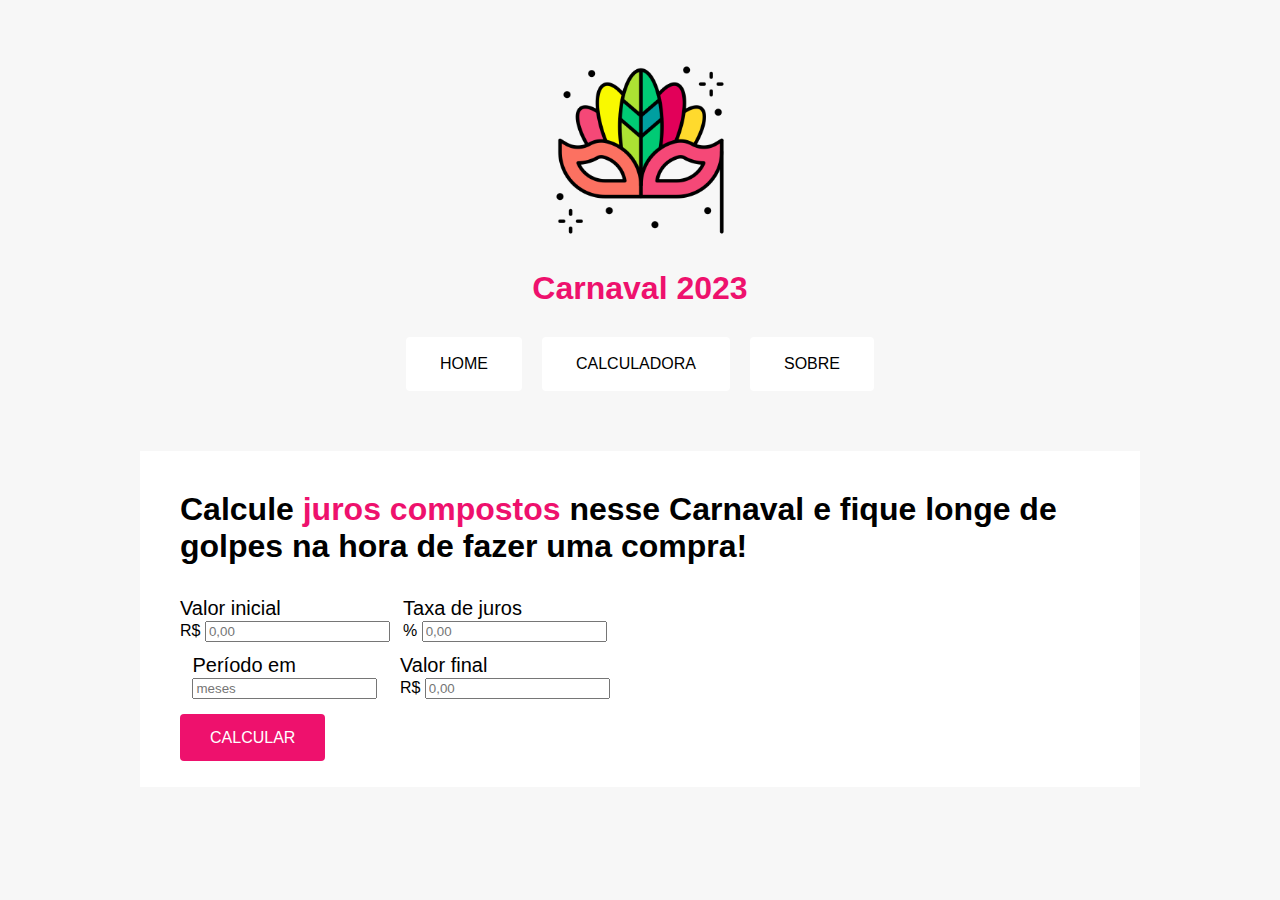
==== calculadora.html @ 549ed987 "Add files via upload" ====
<!DOCTYPE html>
<html lang="pt-br">

<head>
  <meta charset="UTF-8">
  <meta http-equiv="X-UA-Compatible" content="IE=edge">
  <meta name="viewport" content="width=device-width, initial-scale=1.0">
  <title>Carnaval 2023</title>
  <link href="https://cdn.jsdelivr.net/npm/bootstrap@5.3.0-alpha1/dist/css/bootstrap.min.css" rel="stylesheet"
    integrity="sha384-GLhlTQ8iRABdZLl6O3oVMWSktQOp6b7In1Zl3/Jr59b6EGGoI1aFkw7cmDA6j6gD" crossorigin="anonymous">
  <link rel="stylesheet" href="style.css">
</head>

<body>
  <header class="header">
    <img src="mascara-de-carnaval.png" alt="carnaval">
    <h1>Carnaval 2023</h1>
    <nav aria-label="primária">
      <ul class="menu">
        <li><a href="index.html">Home</a></li>
        <li><a href="calculadora.html">Calculadora</a></li>
        <li><a href="sobre.html">Sobre</a></li>
      </ul>
    </nav>
  </header>
  <article class="conteudo-2">

    <div class="introducao">
      <h1>Calcule <span style="color: #ee116d;">juros compostos </span>nesse Carnaval e fique longe de golpes na hora de
        fazer uma compra!</h1>

      <div class="calc">
        <div class="input-group mb-3">
          <p>Valor inicial</p>
          <span class="input-group-text">R$</span>
          <input id="v-inicial" type="number" class="form-control" placeholder="0,00">
        </div>
        <div class="input-group mb-3">
          <p>Taxa de juros</p>
          <span class="input-group-text">%</span>
          <input id="taxa" type="number" class="form-control" placeholder="0,00">
        </div>
        <div class="input-group mb-3">
          <p>Período em</p>
          <input id="periodo" type="number" class="form-control" placeholder="meses">
        </div>
        <div class="input-group mb-3">
          <p>Valor final</p>
          <span class="input-group-text">R$</span>
          <input id="v-final" type="number" readonly class="form-control" placeholder="0,00">
        </div>
      </div>
      <div class="c">
        <a href="" onclick="calcular()">calcular</a>
      </div>
    </div>

  </article>

  <script src="https://cdn.jsdelivr.net/npm/bootstrap@5.3.0-alpha1/dist/js/bootstrap.bundle.min.js"
    integrity="sha384-w76AqPfDkMBDXo30jS1Sgez6pr3x5MlQ1ZAGC+nuZB+EYdgRZgiwxhTBTkF7CXvN"
    crossorigin="anonymous"></script>
  <script src="script.js"></script>
</body>

</html>
---- style.css ----
body{
    font-family: Arial, Helvetica, sans-serif;
    background-color: #f7f7f7;
    margin: 0px;
    display: grid;
    justify-items: center;
    gap: 60px;
    margin-top: 60px;
  }
img {
    max-width: 100%;
    display: block;
}
a{
    text-decoration: none;
}
p, h1, h2, h3{
    margin: 0px;
  }
p{
    font-size: 1.25rem;
    line-height: 1.3;
 }
  .header{
    display: grid;
    justify-items: center;
    gap: 30px;
 }
 ul{
    list-style: none;
    margin: 0px;
    padding: 0;
 }
 .conteudo{
    display: grid;
    grid-template-columns: 1fr 1fr;
    max-width: 1000px;
  }  
 .conteudo-2{
    display: grid;
    grid-template-columns: 1fr;
    max-width: 1000px;
  }  
 .menu{
    display: flex;
    flex-wrap: wrap;
    gap: 20px;
    justify-content: center;
  }
  .menu a{
    display: block;
    background: #fff;
    padding: 1rem 2rem;
    color: #000;
    border-radius: 4px;
    text-transform: uppercase;
    border: solid 2px transparent;
  }
  .menu a:hover {
    border: solid 2px #ee116d;
  }
.header img{
    max-width: 20vh;
}
.header h1{
    color: #ee116d;
    font-weight: bold;
}
p, h1, h2, h3{
    margin: 0px;
  }
  p{
    font-size: 1.25rem;
    line-height: 1.3;
  }
  .introducao{
    background: #fff;
    display: grid;
    padding: 40px;
    gap: 30px;
    position: relative;
    align-content: center;
    justify-items: left;
  }
  .introducao h1{
    font-size: 2rem;
  }
  .introducao a{
    background-color: #ee116d;
    padding: 15px 30px;
    color: #fff;
    text-transform: uppercase;
    border-radius: 4px;
  }
  .introducao a:hover{
    background-color: #ee116d;
  }
  .intro-cover{
    height: 100%;
    object-fit: cover;
    object-position: top left;
  
}
#label-introducao{
    color: #df0a62;
    font-weight: 600;
}
.calc{
    display: grid;
    justify-items: center;
    gap: 10px;
    grid-template-columns: 1fr 1fr;
}
.calc p {
    margin-right: 20px;
}
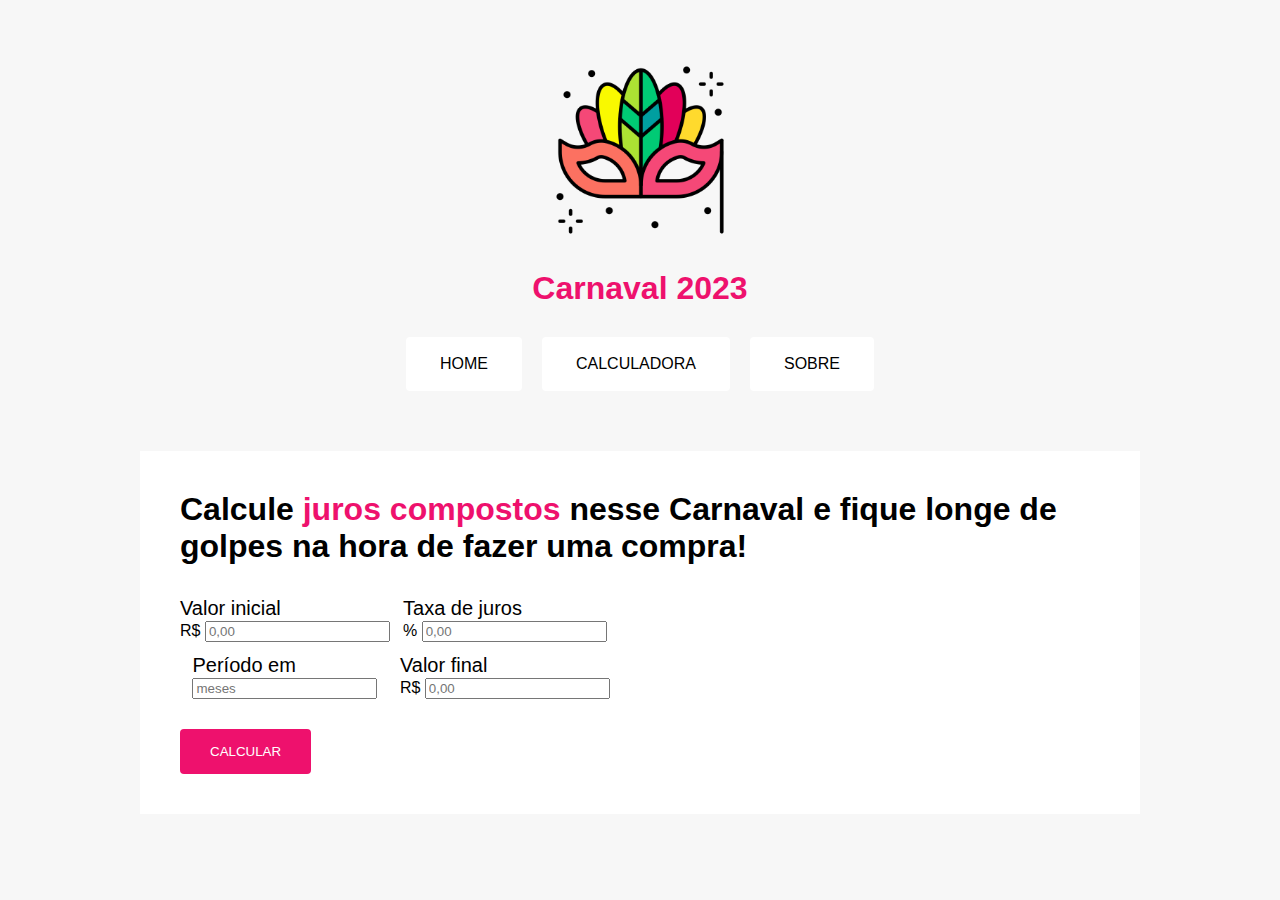
==== commit 99018ee2: "Add files via upload" ====
--- a/calculadora.html
+++ b/calculadora.html
@@ -51,7 +51,7 @@
         </div>
       </div>
       <div class="c">
-        <a href="" onclick="calcular()">calcular</a>
+        <button onclick="calcular()">calcular</button>
       </div>
     </div>
 
--- a/style.css
+++ b/style.css
@@ -113,4 +113,12 @@
 }
 .calc p {
     margin-right: 20px;
+}
+button{
+  background-color: #ee116d;
+  padding: 15px 30px;
+  color: #fff;
+  text-transform: uppercase;
+  border-radius: 4px;
+  border: none;
 }